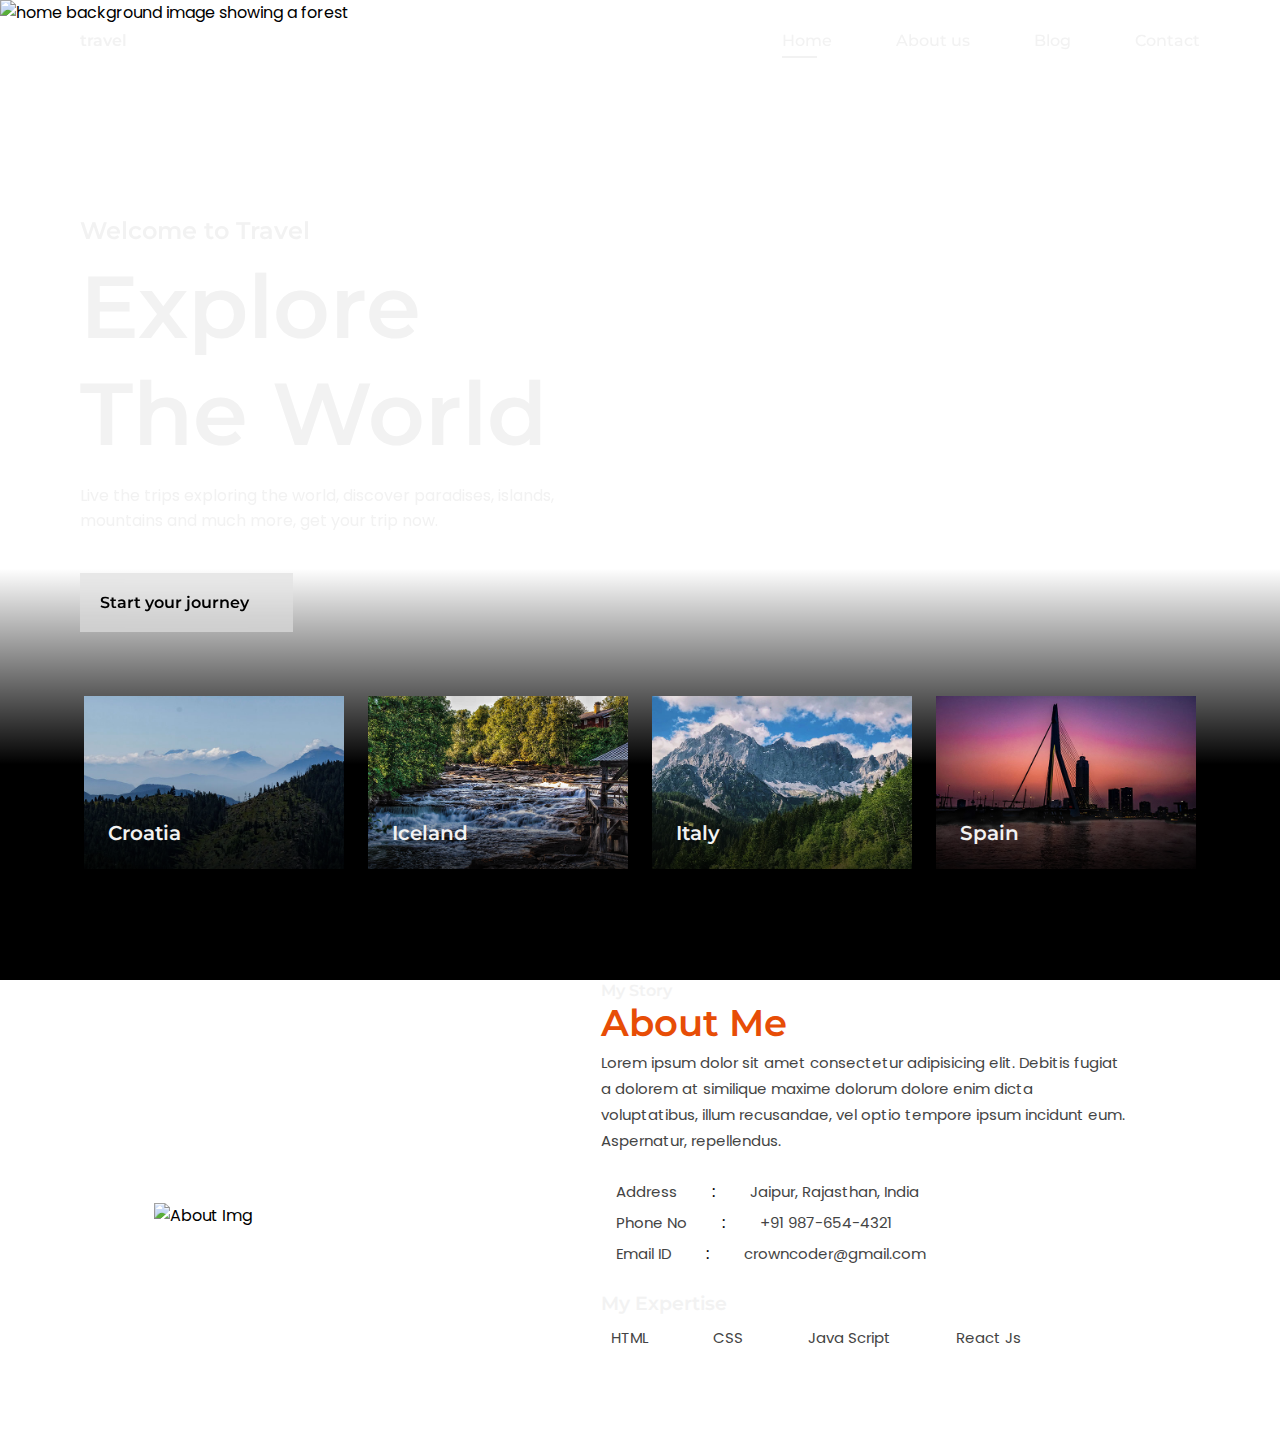
==== about.html @ 2d759344 "added new files" ====
<!DOCTYPE html>
<html lang="en">

<head>
    <meta charset="UTF-8">
    <meta name="viewport" content="width=device-width, initial-scale=1.0">

    <!--=============== FAVICON ===============-->
    <link rel="shortcut icon" href="assets/img/favicon.png" type="image/x-icon">

    <!--=============== REMIXICONS ===============-->
    <link href="https://cdn.jsdelivr.net/npm/remixicon@3.2.0/fonts/remixicon.css" rel="stylesheet">

    <!--=============== CSS ===============-->
    <link rel="stylesheet" href="assets/css/styles.css">

    <title>Blog</title>
</head>

<body>
    <!--==================== HEADER ====================-->
    <header class="header" id="header">
        <nav class="nav container">
            <a href="#" class="nav__logo">
                travel
            </a>
            <article class="nav__menu" id="nav-menu">
                <ul class="nav__list">
                    <li class="nav__item">
                        <a href="#home" class="nav__link active-link">Home</a>
                    </li>
                    <li class="nav__item">
                        <a href="contact.html" class="nav__link">About us</a>
                    </li>
                    <li class="nav__item">
                        <a href="blog.html" class="nav__link">Blog</a>
                    </li>
                    <li class="nav__item">
                        <a href="contact.html" class="nav__link">Contact</a>
                    </li>
                </ul>

                <!--Close Button-->
                <article class="nav__close" id="nav-close">
                    <i class="ri-close-line"></i>
                </article>
            </article>
            <!-- Toggle Button -->
            <article class="nav__toggle" id="nav-toggle">
                <i class="ri-menu-line"></i>
            </article>
        </nav>
    </header>

    <!--==================== MAIN ====================-->
    <main class="main">
        <!--==================== HOME ====================-->
        <section class="home section" id="home">
            <img src="assets/img/home-bg.jpg" alt="home background image showing a forest" class="home__bg">
            <article class="home__shadow"></article>

            <article class="home__container container grid">
                <article class="home__data">
                    <h3 class="home__subtitle">
                        Welcome to Travel
                    </h3>

                    <h1 class="home__title">
                        Explore <br>
                        The World
                    </h1>

                    <p class="home__description">
                        Live the trips exploring the world, discover
                        paradises, islands, mountains and much
                        more, get your trip now.
                    </p>

                    <a href="" class="button">
                        Start your journey
                        <i class="ri-arrow-right-line"></i>
                    </a>
                </article>

                <article class="home__cards grid">
                    <article class="home__card">
                        <img src="assets/img/home-trees.jpg" alt="" class="home__card-img">
                        <h3 class="home__card-title">Croatia</h3>
                        <article class="home__card-shadow"></article>
                    </article>

                    <article class="home__card">
                        <img src="assets/img/home-lake.jpg" alt="" class="home__card-img">
                        <h3 class="home__card-title">Iceland</h3>
                        <article class="home__card-shadow"></article>
                    </article>

                    <article class="home__card">
                        <img src="assets/img/home-mountain.jpg" alt="" class="home__card-img">
                        <h3 class="home__card-title">Italy</h3>
                        <article class="home__card-shadow"></article>
                    </article>

                    <article class="home__card">
                        <img src="assets/img/home-beach.jpg" alt="" class="home__card-img">
                        <h3 class="home__card-title">Spain</h3>
                        <article class="home__card-shadow"></article>
                    </article>
                </article>
            </article>
        </section>

        <section id="about-section">
            <!-- about left  -->
            <div class="about-left">
                <img src="assets/img/about-beach.jpg" alt="About Img" />
            </div>

            <!-- about right  -->
            <div class="about-right">
                <h4>My Story</h4>
                <h1>About Me</h1>
                <p>Lorem ipsum dolor sit amet consectetur adipisicing elit.
                    Debitis fugiat a dolorem at similique maxime dolorum dolore
                    enim dicta voluptatibus, illum recusandae, vel optio tempore
                    ipsum incidunt eum. Aspernatur, repellendus.
                </p>
                <div class="address">
                    <ul>
                        <li>
                            <span class="address-logo">
                                <i class="fas fa-paper-plane"></i>
                            </span>
                            <p>Address</p>
                            <span class="saprater">:</span>
                            <p>Jaipur, Rajasthan, India</p>
                        </li>
                        <li>
                            <span class="address-logo">
                                <i class="fas fa-phone-alt"></i>
                            </span>
                            <p>Phone No</p>
                            <span class="saprater">:</span>
                            <p>+91 987-654-4321</p>
                        </li>
                        <li>
                            <span class="address-logo">
                                <i class="far fa-envelope"></i>
                            </span>
                            <p>Email ID</p>
                            <span class="saprater">:</span>
                            <p>crowncoder@gmail.com</p>
                        </li>
                    </ul>
                </div>
                <div class="expertise">
                    <h3>My Expertise</h3>
                    <ul>
                        <li>
                            <span class="expertise-logo">
                                <i class="fab fa-html5"></i>
                            </span>
                            <p>HTML</p>
                        </li>
                        <li>
                            <span class="expertise-logo">
                                <i class="fab fa-css3-alt"></i>
                            </span>
                            <p>CSS</p>
                        </li>
                        <li>
                            <span class="expertise-logo">
                                <i class="fab fa-node-js"></i>
                            </span>
                            <p>Java Script</p>
                        </li>
                        <li>
                            <span class="expertise-logo">
                                <i class="fab fa-react"></i>
                            </span>
                            <p>React Js</p>
                        </li>
                    </ul>
                </div>
            </div>
        </section>

        <!--========== SCROLL UP ==========-->
        <a href="" class="scrollup" id="scroll-up">
            <i class="ri-arrow-up-line"></i>
        </a>

        <!--=============== SCROLLREVEAL ===============-->
        <script src="assets/js/scrollreveal.min.js"></script>

        <!--=============== MAIN JS ===============-->
        <script src="assets/js/main.js"></script>
</body>

</html>
---- assets/css/styles.css ----
/*=============== GOOGLE FONTS ===============*/
@import url("https://fonts.googleapis.com/css2?family=Montserrat:wght@500;600&family=Poppins:wght@400;500&display=swap");

/*=============== VARIABLES CSS ===============*/
:root {
  --header-height: 3.5rem;
  /*========== Colors ==========*/
  /*Color mode HSL(hue, saturation, lightness)*/
  --title-color: hsl(0, 0%, 95%);
  --text-color: hsl(0, 0%, 70%);
  --text-color-light: hsl(0, 0%, 60%);
  --body-color: hsl(0, 0%, 0%);
  --container-color: hsl(0, 0%, 8%);

  /*========== Font and typography ==========*/
  /*.5rem = 8px | 1rem = 16px ...*/
  --body-font: "Poppins", sans-serif;
  --second-font: "Montserrat", sans-serif;
  --biggest-font-size: 2.75rem;
  --h1-font-size: 1.5rem;
  --h2-font-size: 1.25rem;
  --h3-font-size: 1rem;
  --normal-font-size: .938rem;
  --small-font-size: .813rem;
  --smaller-font-size: .75rem;

  /*========== Font weight ==========*/
  --font-regular: 400;
  --font-medium: 500;
  --font-semi-bold: 600;

  /*========== z index ==========*/
  --z-tooltip: 10;
  --z-fixed: 100;

  /*========== blog ==========*/
  --surface-color: #fff;
  --curve: 40;
}

[data-theme="light"] {
  --color-bg: #ffffff;
  --color-fg: #000000;
  --color-fga: rgb(119, 119, 119);
}

[data-theme="dark"] {
  --color-bg: #000000;
  --color-fg: #ffffff;
}

/*========== Responsive typography ==========*/
@media screen and (min-width: 1152px) {
  :root {
    --biggest-font-size: 5.5rem;
    --h1-font-size: 2.5rem;
    --h2-font-size: 1.5rem;
    --h3-font-size: 1.25rem;
    --normal-font-size: 1rem;
    --small-font-size: .875rem;
    --smaller-font-size: .813rem;
  }
}

/*=============== BASE ===============*/
* {
  box-sizing: border-box;
  padding: 0;
  margin: 0;
}

html {
  scroll-behavior: smooth;
}

body,
button,
input {
  font-family: var(--body-font);
  font-size: var(--normal-font-size);
  color: var(--text-color);
}

body {
  background-color: var(--color-bg);
  color: var(--color-fg);
}

.darklight {
  padding: 0.5rem 1rem;
  transition: all var(--global-transition-time) ease-in-out;
  border-radius: 2rem;
  cursor: pointer;
  color: var(--color-fg);
  background-color: transparent;
  /* background-color: var(--color-bg); */
  border: 0.25rem solid var(--color-fg);
}

button,
input {
  outline: none;
  border: none;
}

h1,
h2,
h3,
h4 {
  color: var(--title-color);
  font-family: var(--second-font);
  font-weight: var(--font-semi-bold);
}

ul {
  list-style: none;
}

a {
  text-decoration: none;
}

img {
  display: block;
  max-width: 100%;
  height: auto;
}

/*=============== REUSABLE CSS CLASSES ===============*/
.container {
  max-width: 1120px;
  margin-inline: 1.5rem;
}

.grid {
  display: grid;
  gap: 1.5rem;
}

.section {
  padding-block: 5rem 1rem;
}

.section__title {
  text-align: center;
  font-size: var(--h1-font-size);
  margin-bottom: 1.5rem;
  color: var(--color-fg);
}

main {
  overflow: hidden;
  /* For animation ScrollReveal */
}

/*=============== HEADER & NAV ===============*/
.header {
  position: fixed;
  width: 100%;
  background-color: transparent;
  top: 0;
  left: 0;
  z-index: var(--z-fixed);
}

.nav {
  height: var(--header-height);
  display: flex;
  justify-content: space-between;
  align-items: center;
}

.nav__logo {
  color: var(--title-color);
  font-family: var(--second-font);
  font-weight: var(--font-semi-bold);
}

.nav__toggle,
.nav__close {
  display: flex;
  font-size: 1.25rem;
  color: var(--title-color);
  cursor: pointer;
}


/* Navigation for mobile devices */
@media screen and (max-width: 1023px) {
  .nav__menu {
    position: fixed;
    top: -100%;
    left: 0;
    background-color: hsla(0, 0%, 0%, .3);
    width: 100%;
    padding-block: 4rem;
    backdrop-filter: blur(24px);
    -webkit-backdrop-filter: blur(24px);
    /*for safari*/
    transition: top .4s;
  }
}

.nav__list {
  text-align: center;
  display: flex;
  flex-direction: column;
  row-gap: 2.5rem;
}

.nav__link {
  position: relative;
  color: var(--title-color);
  font-family: var(--second-font);
  font-weight: var(--font-medium);
}

.nav__link::after {
  content: '';
  width: 0;
  height: 2px;
  background-color: var(--title-color);
  position: absolute;
  left: 0;
  bottom: -.5rem;
  transition: width .3s;
}

.nav__link:hover::after {
  width: 70%;
}

.nav__close {
  position: absolute;
  top: 1rem;
  right: 1.5rem;
}

/* Show menu */
.show-menu {
  top: 0;
}

/* Add blur to header */
.blur-header::after {
  content: '';
  position: absolute;
  width: 1000%;
  height: 100%;
  background-color: hsla(0, 0%, 0%, .3);
  backdrop-filter: blur(24px);
  -webkit-backdrop-filter: blur(24px);
  top: 0;
  left: 0;
  z-index: -1;
}

/* Active link */
.active-link::after {
  width: 70%;
}

/*=============== HOME ===============*/
.home {
  position: relative;
}

.home__bg {
  position: absolute;
  top: 0;
  left: 0;
  width: 100%;
  height: 750px;
  object-fit: cover;
  object-position: center;
}

.home__shadow {
  position: absolute;
  top: 0;
  left: 0;
  width: 100%;
  height: 800px;
  background: linear-gradient(180deg,
      hsla(0, 0%, 0%, 0) 58%,
      hsl(0, 0%, 0%) 78%);
}

.home__container {
  position: relative;
  padding-top: 3rem;
  row-gap: 3rem;
}

.home__data {
  text-align: center;
}

.home__subtitle {
  font-size: var(--h3-font-size);
  margin-bottom: .5rem;
}

.home__title {
  font-size: var(--biggest-font-size);
  margin-bottom: 1rem;
}

.home__description {
  margin-bottom: 2rem;
  color: var(--title-color);
}

.home__cards {
  grid-template-columns: 240px;
  justify-content: center;
}

.home__card {
  position: relative;
  overflow: hidden;
}

.home__card-img {
  transition: transform .4s;
}

.home__card-shadow {
  position: absolute;
  width: 100%;
  height: 100%;
  top: 0;
  left: 0;
  background: linear-gradient(180deg,
      hsla(0, 0%, 0%, 0) 50%,
      hsl(0, 0%, 0%) 125%);
}

.home__card-title {
  position: absolute;
  left: 1rem;
  bottom: 1rem;
  font-size: var(--h3-font-size);
  z-index: 1;
}

.home__card:hover .home__card-img {
  transform: scale(1.2);
}

/*=============== BUTTON ===============*/
.button {
  background-color: hsla(0, 0%, 100%, .2);
  padding: 1.25rem;
  color: var(--title-color);
  display: inline-flex;
  align-items: center;
  column-gap: .5rem;
  font-family: var(--second-font);
  font-weight: var(--font-semi-bold);
  backdrop-filter: blur(24px);
  -webkit-backdrop-filter: blur(24px);
}

.button i {
  font-size: 1.25rem;
  transition: transform .4s;
  font-weight: initial;
}

.button:hover i {
  transform: translateX(.25rem);
}

/*=============== ABOUT ===============*/
.about__container {
  row-gap: 3rem;
}

.about__data {
  text-align: center;
}

.about__description {
  margin-bottom: 2rem;
}

.about__image {
  position: relative;
  justify-self: center;
  overflow: hidden;
}

.about__img {
  width: 300px;
  transition: transform .4s;
}

.about__shadow {
  position: absolute;
  top: 0;
  left: 0;
  width: 100%;
  height: 100%;
  background: linear-gradient(180deg,
      hsla(0, 0%, 0%, 0) 50%,
      hsl(0, 0%, 0%) 125%);
}

.about__image:hover .about__img {
  transform: scale(1.2);
}

/*=============== POPULAR ===============*/
.popular__container {
  padding-top: 1.5rem;
  grid-template-columns: 240px;
  justify-content: center;
  row-gap: 2.5rem;
}

.popular__image {
  position: relative;
  overflow: hidden;
  margin-bottom: 1rem;
}

.popular__img {
  transition: transform .4s;
}

.popular__shadow {
  position: absolute;
  top: 0;
  left: 0;
  width: 100%;
  height: 100%;
  background: linear-gradient(180deg,
      hsla(0, 0%, 0%, 0) 50%,
      hsl(0, 0%, 0%) 125%);
}

.popular__title {
  font-size: var(--small-font-size);
  margin-bottom: .5rem;
  color: var(--color-fg);
}

.popular__location {
  display: inline-flex;
  align-items: center;
  column-gap: .25rem;
  font-size: var(--small-font-size);
  font-family: var(--second-font);
  font-weight: 500;
}

.popular__location i {
  font-size: 1rem;
}

.popular__image:hover .popular__img {
  transform: scale(1.2);
}

/*=============== EXPLORE ===============*/
.explore {
  position: relative;
}

.explore__image {
  position: absolute;
  overflow: hidden;
}

.explore__img {
  width: 100%;
  height: 333px;
  object-fit: cover;
  object-position: center;
}
.explore__data h2{
  color: var(--title-color);
}
.explore__shadow {
  position: absolute;
  top: 0;
  left: 0;
  width: 100%;
  height: 100%;
  background: linear-gradient(180deg,
      hsl(0, 0%, 0%) 5%,
      hsla(0, 0%, 0%, 0) 40%,
      hsla(0, 0%, 0%, 0) 60%,
      hsl(0, 0%, 0%) 92%);
}

.explore__content {
  position: relative;
  padding-top: 16rem;
  text-align: center;
  row-gap: 2.5rem;
}

.explore__user {
  display: inline-flex;
  align-items: center;
  justify-content: center;
  column-gap: .5rem;
}

.explore__perfil {
  width: 30px;
  border-radius: 50%;
}

.explore__name {
  font-size: var(--small-font-size);
  color: var(--color-fg);
}

.explore__description {
  color: var(--color-fga);
}

/*=============== JOIN ===============*/
.join__container {
  row-gap: 3rem;
  padding-bottom: 2.5rem;
}

.join__data {
  text-align: center;
}

.join__description {
  margin-bottom: 2rem;
}

.join__form {
  display: grid;
  row-gap: 1rem;
}

.join__input {
  padding: 1.25rem 1rem;
  background-color: var(--container-color);
}

.join__button {
  cursor: pointer;
  color: var(--color-fg)
}

.join__image {
  position: relative;
  justify-self: center;
  overflow: hidden;
}

.join__img {
  width: 300px;
  transition: transform .4s;
}

.join__shadow {
  position: absolute;
  top: 0;
  left: 0;
  width: 100%;
  height: 100%;
  background: linear-gradient(180deg,
      hsla(0, 0%, 0%, 0) 50%,
      hsl(0, 0%, 0%) 125%);
}

.join__image:hover .join__img {
  transform: scale(1.2);
}

/*=============== FOOTER ===============*/
.footer {
  padding-block: 2.5rem;
  background-color: var(--container-color);
}

.footer__content {
  row-gap: 3.5rem;
}

.footer__logo {
  display: inline-block;
  color: var(--title-color);
  font-size: var(--h2-font-size);
  font-family: var(--second-font);
  font-weight: var(--font-semi-bold);
  margin-bottom: 1rem;
}

.footer__data {
  grid-template-columns: repeat(2, max-content);
  gap: 2.5rem 3.5rem;
}

.footer__title {
  font-size: var(--h3-font-size);
  margin-bottom: 1rem;
}

.footer__links {
  display: grid;
  row-gap: .75rem;
}

.footer__link {
  color: var(--text-color);
  transition: color .4s;
}

.footer__link:hover {
  color: var(--title-color);
}

.footer__group,
.footer__social {
  display: flex;
}

.footer__group {
  margin-top: 5rem;
  flex-direction: column;
  align-items: center;
  row-gap: 2rem;
}

.footer__social {
  column-gap: 1.5rem;
}

.footer__social-links {
  color: var(--text-color);
  font-size: 1.25rem;
  transition: color .4s, transform .4s;
}

.footer__social-links:hover {
  color: var(--title-color);
  transform: translateY(-.25rem);
}

.footer__copy {
  font-size: var(--smaller-font-size);
  color: var(--text-color-light);
  text-align: center;
}

.footer__description{
  color: var(--title-color);
}

/*=============== SCROLL BAR ===============*/
::-webkit-scrollbar {
  width: .6rem;
  border-radius: .5rem;
  background-color: hsl(0, 0%, 10%);
}

::-webkit-scrollbar-thumb {
  border-radius: .5rem;
  background-color: hsl(0, 0%, 20%);
}

::-webkit-scrollbar-thumb:hover {
  background-color: hsl(0, 0%, 30%);
}

/*=============== SCROLL UP ===============*/
.scrollup {
  position: fixed;
  right: 1rem;
  bottom: -50%;
  background-color: hsla(0, 0%, 100%, .1);
  padding: 6px;
  display: inline-flex;
  color: var(--title-color);
  font-size: 1.25rem;
  backdrop-filter: blur(24px);
  -webkit-backdrop-filter: blur(24px);
  z-index: var(--z-tooltip);
  transition: bottom .4s, transform .4s;
}

.scrollup:hover {
  transform: translateY(-.25rem);
}

/* Show scroll up*/
.show-scroll {
  bottom: 3rem;
}

/*=============== BREAKPOINTS ===============*/
/* For small devices */
@media screen and (max-width: 340px) {
  .container {
    margin-inline: 1rem;
  }

  .footer__data {
    grid-template-columns: max-content;
  }
}

/* For medium devices */
@media screen and (min-width: 576px) {
  .home__container,
  .about__container,
  .explore__content,
  .join__container {
    grid-template-columns: 380px;
    justify-content: center;
  }

  .footer__data {
    grid-template-columns: repeat(3, max-content);
  }
}

@media screen and (min-width: 768px) {
  .home__cards {
    grid-template-columns: repeat(2, 240px);
  }

  .about__container,
  .join__container {
    grid-template-columns: repeat(2, 350px);
    align-items: center;
  }

  .about__data,
  .about__data .section__title,
  .join__data,
  .join__data .section__title {
    text-align: initial;
  }

  .popular__container {
    grid-template-columns: repeat(2, 240px);
  }

  .explore__img {
    width: 100vw;
  }

  .join__image {
    order: -1;
  }

  .footer__content {
    grid-template-columns: repeat(2, max-content);
    justify-content: space-between;
  }

  .footer__group {
    flex-direction: row;
    justify-content: space-between;
  }

  .footer__copy {
    order: -1;
  }
}

/* For large devices */
@media screen and (min-width: 1023px) {
  .nav__close,
  .nav__toggle {
    display: none;
  }

  .nav__list {
    flex-direction: row;
    column-gap: 4rem;
  }

  .popular__container {
    grid-template-columns: repeat(3, 240px);
  }

  .footer__data {
    grid-template-columns: repeat(4, max-content);
    column-gap: 4.5rem;
  }
}

@media screen and (min-width: 1152px) {
  .container {
    margin-inline: auto;
  }

  .section {
    padding-block: 7rem 2rem;
  }

  .nav {
    height: calc(var(--header-height) + 1.5rem);
  }

  .blur-header::after {
    backdrop-filter: blur(25px);
    -webkit-backdrop-filter: blur(25px);
  }

  .home__container {
    grid-template-columns: initial;
    justify-content: initial;
    row-gap: 4rem;
    padding-top: 6.5rem;
  }

  .home__shadow {
    height: 980px;
  }

  .home__data {
    text-align: initial;
    width: 480px;
  }

  .home__subtitle {
    font-size: var(--h2-font-size);
  }

  .home__description {
    margin-bottom: 2.5rem;
  }

  .home__cards {
    grid-template-columns: repeat(4, 260px);
  }

  .home__card-title {
    left: 1.5rem;
    bottom: 1.5rem;
  }

  .button {
    column-gap: 1.5rem;
    color: var(--color-fg);
  }

  .about__container {
    grid-template-columns: 400px 460px;
    column-gap: 8.5rem;
    padding-block: 1rem;
  }

  .about__description {
    margin-bottom: 3rem;
  }

  .about__img {
    width: 460px;
  }

  .popular__container {
    grid-template-columns: repeat(3, 300px);
    column-gap: 3rem;
    padding-top: 4rem;
  }

  .popular__title {
    font-size: var(--h2-font-size);
  }

  .popular__location {
    font-size: var(--normal-font-size);
  }

  .explore__img {
    height: 600px;
  }

  .explore__content {
    padding-top: 28rem;
    grid-template-columns: 670px 1fr;
  }

  .explore__data,
  .explore__data .section__title {
    text-align: initial;
  }

  .explore__user {
    justify-content: flex-end;
    align-self: flex-end;
    margin-bottom: 1.25rem;
  }

  .join__container {
    grid-template-columns: 460px 340px;
    column-gap: 8.5rem;
    padding-block: 1rem 5rem;
  }

  .join__img {
    width: 460px;
  }

  .join__description {
    margin-bottom: 3rem;
  }

  .footer {
    padding-block: 5rem 3rem;
  }

  .footer__title {
    margin-bottom: 1.5rem;
  }

  .footer__group {
    margin-top: 7rem;
  }

  .footer__social {
    column-gap: 2rem;
  }

  .footer__social-links {
    font-size: 1.5rem;
  }

  .scrollup {
    right: 3rem;
  }
}

/* BLOG */
.cards {
  display: grid;
  grid-template-columns: repeat(auto-fit, minmax(300px, 1fr));
  gap: 2rem;
  margin: 4rem 5vw;
  padding: 0;
  list-style-type: none;
  margin-top: 100px;
}

.card {
  position: relative;
  display: block;
  height: 100%;
  border-radius: calc(var(--curve) * 1px);
  overflow: hidden;
  text-decoration: none;
}

.card__image {
  width: 100%;
  height: auto;
}

.card__overlay {
  position: absolute;
  bottom: 0;
  left: 0;
  right: 0;
  z-index: 1;
  border-radius: calc(var(--curve) * 1px);
  background-color: var(--surface-color);
  transform: translateY(100%);
  transition: .2s ease-in-out;
}

.card:hover .card__overlay {
  transform: translateY(0);
}

.card__header {
  position: relative;
  display: flex;
  align-items: center;
  gap: 2em;
  padding: 1em;
  border-radius: calc(var(--curve) * 1px) 0 0 0;
  background-color: var(--surface-color);
  transform: translateY(-100%);
  transition: .2s ease-in-out;
}

.card__arc {
  width: 80px;
  height: 80px;
  position: absolute;
  bottom: 100%;
  right: 0;
  z-index: 1;
}

.card__arc path {
  fill: var(--surface-color);
}

.card:hover .card__header {
  transform: translateY(0);
}

.card__thumb {
  flex-shrink: 0;
  width: 50px;
  height: 50px;
  border-radius: 50%;
}

.card__title {
  font-size: 1em;
  margin: 0 0 .3em;
  color: #6A515E;
}

.card__tagline {
  display: block;
  margin: 1em 0;
  font-size: .8em;
  color: #D7BDCA;
}

.card__status {
  font-size: .8em;
  color: #6488ea;
}

.card__description {
  padding: 0 2em 2em;
  margin: 0;
  color: #3a3739;
  display: -webkit-box;
  -webkit-box-orient: vertical;
  overflow: hidden;
}

/* CONTACT */
#contact-form {
  text-align: center;
  max-width: 90%;
  margin: 0 auto;
  margin-top: 100px;
}

label {
  font-weight: 400;
  cursor: pointer;
}

.textarea,
.input {
  border: none;
  outline: none;
  border-radius: 0;
  text-align: center;
  background: none;
  max-width: 90%;
  padding: 1rem;
  border: 2px dashed rgba(255, 255, 255, 0);
  box-sizing: border-box;
  cursor: text;
}

.textarea {
  text-align: left;
  resize: none;
  width: 90%;
  border-color: rgba(255, 255, 255, 0)
}

.textarea:focus {
  background-color: rgba(255, 255, 255, 0.04);
  border: 2px dashed rgb(255, 255, 255);
}

.textarea:focus:required:valid {
  border: 2px solid rgba(171, 171, 171, 0);
  border-bottom: 2px solid rgba(255, 255, 255, 0.2);
}

.textarea:required:valid {
  border-bottom: 2px solid rgba(255, 255, 255, 0.2);
}

.input {
  border-bottom: 2px dashed rgba(255, 255, 255, 0.5);
}

.input:required,
.textarea:required {
  border-bottom: 2px dashed rgba(255, 255, 255, 0.5);
}

.input:focus {
  border-bottom: 2px dashed rgb(255, 255, 255);
  background-color: rgba(255, 255, 255, 0.04);
}

.input:required:valid {
  border-bottom: 2px solid rgba(255, 255, 255, 0.2);
}

.input:required:invalid {
  color: rgba(255, 255, 255, 0.5);
}

::-webkit-input-placeholder {
  text-align: center;
  color: rgba(255, 255, 255, 0.4);
  font-style: italic;
  font-weight: 400;
}

:-moz-placeholder {
  text-align: center;
  color: rgba(255, 255, 255, 0.4);
  font-style: italic;
  font-weight: 400;
}

::-moz-placeholder {
  text-align: center;
  color: rgba(255, 255, 255, 0.4);
  font-style: italic;
  font-weight: 400;
}

:-ms-input-placeholder {
  text-align: center;
  color: rgba(255, 255, 255, 0.4);
  font-style: italic;
  font-weight: 400;
}

.expanding {
  vertical-align: top;
}

.send-icn {
  fill: rgb(255, 255, 255)
}

.send-icn:hover {
  fill: rgb(100, 136, 234);
  cursor: pointer;
}

.buttoon {
  background: none;
  border: none;
  outline: none;
  margin: 2vmax;
}

.buttoon:hover small {
  opacity: 1;
}

small {
  display: block;
  opacity: 0;
}

/* Styling about pagina */

#about-section {
  width: 100%;
  height: auto;
  display: flex;
  justify-content: space-between;
  align-items: center;
  padding: 80px 12%;
}

.about-left img {
  width: 420px;
  height: auto;
  transform: translateY(50px);
}

.about-right {
  width: 54%;
}

.about-right ul li {
  display: flex;
  align-items: center;
}

.about-right h1 {
  color: #e74d06;
  font-size: 37px;
  margin-bottom: 5px;
}

.about-right p {
  color: #444;
  line-height: 26px;
  font-size: 15px;
}

.about-right .address {
  margin: 25px 0;
}

.about-right .address ul li {
  margin-bottom: 5px;
}

.address .address-logo {
  margin-right: 15px;
  color: #e74d06;
}

.address .saprater {
  margin: 0 35px;
}

.about-right .expertise ul {
  width: 80%;
  display: flex;
  align-items: center;
  justify-content: space-between;
}

.expertise h3 {
  margin-bottom: 10px;
}

.expertise .expertise-logo {
  font-size: 19px;
  margin-right: 10px;
  color: #e74d06;
}

/* Style skip link */
.skip {
  position: absolute;
  left: -10000px;
  top: auto;
  width: 1px;
  height: 1px;
  overflow: hidden;
  color: #fff;
}

.skip:focus {
  position: static;
  width: auto;
  height: auto;
}

/* Applies styles when Reduced Motion is enabled */
@media screen and (prefers-reduced-motion: reduce) {}

@media screen and (prefers-reduced-motion) {}
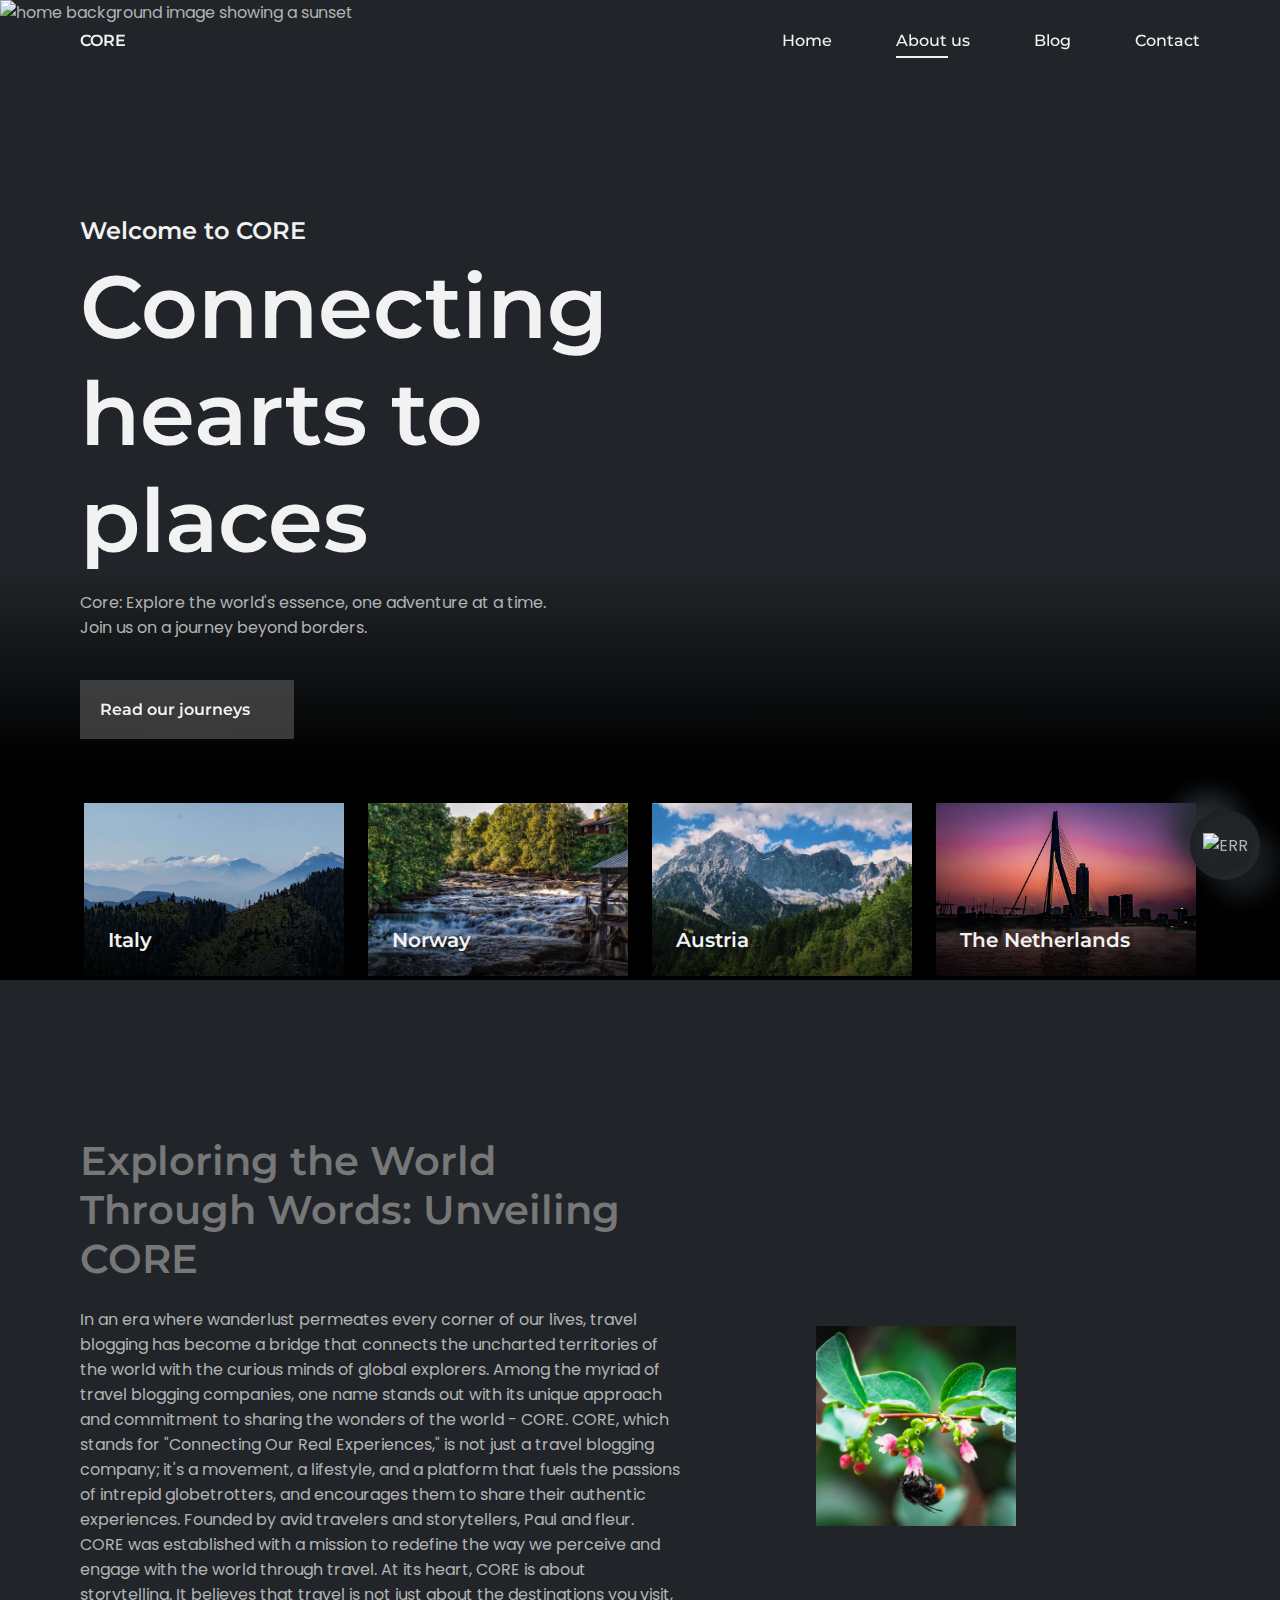
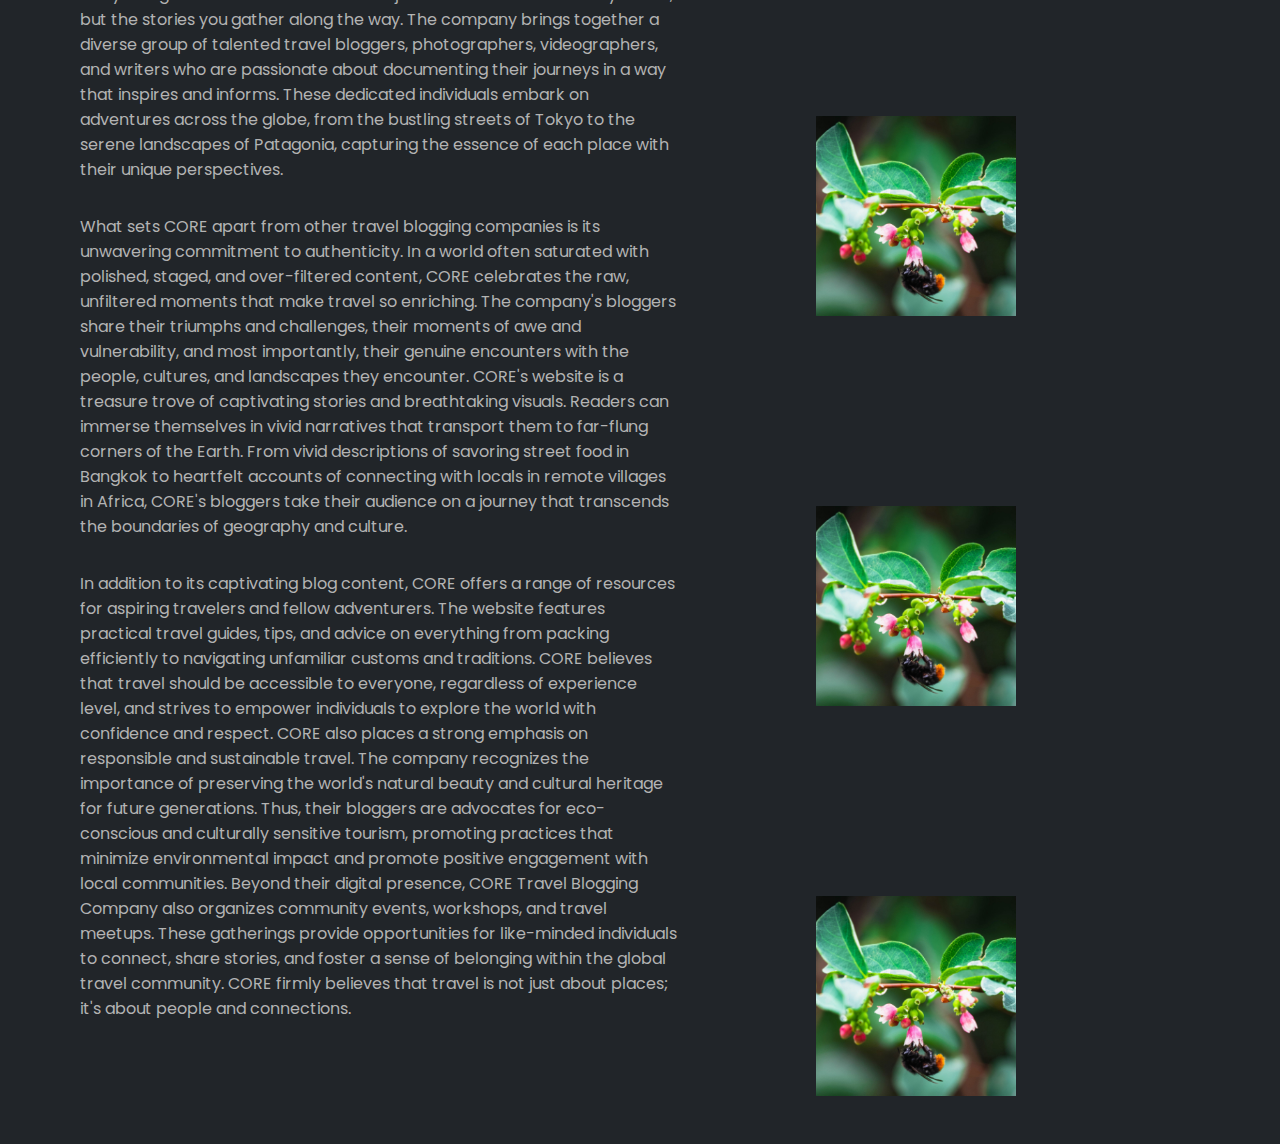
==== commit 640fcc43: "added new files" ====
--- a/about.html
+++ b/about.html
@@ -4,33 +4,31 @@
 <head>
     <meta charset="UTF-8">
     <meta name="viewport" content="width=device-width, initial-scale=1.0">
-
     <!--=============== FAVICON ===============-->
     <link rel="shortcut icon" href="assets/img/favicon.png" type="image/x-icon">
-
-    <!--=============== REMIXICONS ===============-->
-    <link href="https://cdn.jsdelivr.net/npm/remixicon@3.2.0/fonts/remixicon.css" rel="stylesheet">
-
     <!--=============== CSS ===============-->
     <link rel="stylesheet" href="assets/css/styles.css">
-
     <title>Blog</title>
 </head>
 
 <body>
-    <!--==================== HEADER ====================-->
+    <div class="theme-container shadow-dark">
+        <img id="theme-icon" src="https://www.uplooder.net/img/image/2/addf703a24a12d030968858e0879b11e/moon.svg"
+            alt="ERR">
+    </div>
     <header class="header" id="header">
+        <a href="#main" class="skip">Skip to main content</a>
         <nav class="nav container">
             <a href="#" class="nav__logo">
-                travel
+                CORE
             </a>
-            <article class="nav__menu" id="nav-menu">
+            <section class="nav__menu" id="nav-menu">
                 <ul class="nav__list">
                     <li class="nav__item">
-                        <a href="#home" class="nav__link active-link">Home</a>
+                        <a href="index.html" class="nav__link">Home</a>
                     </li>
                     <li class="nav__item">
-                        <a href="contact.html" class="nav__link">About us</a>
+                        <a href="about.html" class="nav__link  active-link">About us</a>
                     </li>
                     <li class="nav__item">
                         <a href="blog.html" class="nav__link">Blog</a>
@@ -39,162 +37,148 @@
                         <a href="contact.html" class="nav__link">Contact</a>
                     </li>
                 </ul>
-
                 <!--Close Button-->
-                <article class="nav__close" id="nav-close">
+                <section class="nav__close" id="nav-close">
                     <i class="ri-close-line"></i>
-                </article>
-            </article>
+                </section>
+            </section>
             <!-- Toggle Button -->
-            <article class="nav__toggle" id="nav-toggle">
+            <section class="nav__toggle" id="nav-toggle">
                 <i class="ri-menu-line"></i>
-            </article>
+            </section>
         </nav>
     </header>
+    <section class="home section" id="home">
+        <img src="assets/img/sunset1.jpg" alt="home background image showing a sunset" class="home__bg">
+        <section class="home__shadow"></section>
 
-    <!--==================== MAIN ====================-->
-    <main class="main">
-        <!--==================== HOME ====================-->
-        <section class="home section" id="home">
-            <img src="assets/img/home-bg.jpg" alt="home background image showing a forest" class="home__bg">
-            <article class="home__shadow"></article>
+        <section class="home__container container grid">
+            <section class="home__data">
+                <h3 class="home__subtitle">
+                    Welcome to CORE
+                </h3>
 
-            <article class="home__container container grid">
-                <article class="home__data">
-                    <h3 class="home__subtitle">
-                        Welcome to Travel
-                    </h3>
+                <h1 class="home__title">
+                    Connecting hearts to places
+                </h1>
 
-                    <h1 class="home__title">
-                        Explore <br>
-                        The World
-                    </h1>
+                <p class="home__description">
+                    Core: Explore the world's essence, one adventure at a time. Join us on a journey beyond borders.
+                </p>
 
-                    <p class="home__description">
-                        Live the trips exploring the world, discover
-                        paradises, islands, mountains and much
-                        more, get your trip now.
-                    </p>
+                <a href="blog.html" class="button">
+                    Read our journeys <i class="ri-arrow-right-line"></i>
+                </a>
 
-                    <a href="" class="button">
-                        Start your journey
-                        <i class="ri-arrow-right-line"></i>
-                    </a>
-                </article>
+            </section>
 
-                <article class="home__cards grid">
-                    <article class="home__card">
-                        <img src="assets/img/home-trees.jpg" alt="" class="home__card-img">
-                        <h3 class="home__card-title">Croatia</h3>
-                        <article class="home__card-shadow"></article>
-                    </article>
+            <section class="home__cards grid">
+                <section class="home__card">
+                    <img src="assets/img/home-trees.jpg" alt="image showing a mountain with fog and trees"
+                        class="home__card-img">
+                    <h3 class="home__card-title">Italy</h3>
+                    <span class="home__card-shadow"></span>
+                </section>
 
-                    <article class="home__card">
-                        <img src="assets/img/home-lake.jpg" alt="" class="home__card-img">
-                        <h3 class="home__card-title">Iceland</h3>
-                        <article class="home__card-shadow"></article>
-                    </article>
+                <section class="home__card">
+                    <img src="assets/img/home-lake.jpg" alt="image showing a waterfall" class="home__card-img">
+                    <h3 class="home__card-title">Norway</h3>
+                    <span class="home__card-shadow"></span>
+                </section>
 
-                    <article class="home__card">
-                        <img src="assets/img/home-mountain.jpg" alt="" class="home__card-img">
-                        <h3 class="home__card-title">Italy</h3>
-                        <article class="home__card-shadow"></article>
-                    </article>
+                <section class="home__card">
+                    <img src="assets/img/home-mountain.jpg" alt="image showing a mountain" class="home__card-img">
+                    <h3 class="home__card-title">Austria</h3>
+                    <span class="home__card-shadow"></span>
+                </section>
 
-                    <article class="home__card">
-                        <img src="assets/img/home-beach.jpg" alt="" class="home__card-img">
-                        <h3 class="home__card-title">Spain</h3>
-                        <article class="home__card-shadow"></article>
-                    </article>
-                </article>
+                <section class="home__card">
+                    <img src="assets/img/home-beach.jpg" alt="image showing the erasmusbrug during sunset"
+                        class="home__card-img">
+                    <h3 class="home__card-title">The Netherlands</h3>
+                    <span class="home__card-shadow"></span>
+                </section>
+            </section>
+        </section>
+    </section>
+    <section class="about section" id="about">
+        <article class="aboutp__container container grid">
+            <article class="about__data">
+                <h2 class="aboutsection__title">
+                    Exploring the World Through Words: Unveiling CORE
+                </h2>
+
+                <p class="aboutp__description">
+
+                    In an era where wanderlust permeates every corner of our lives, travel blogging has become a bridge
+                    that connects the uncharted territories of the world with the curious minds of global explorers.
+                    Among the myriad of travel blogging companies, one name stands out with its unique approach and
+                    commitment to sharing the wonders of the world - CORE.
+
+                    CORE, which stands for "Connecting Our Real Experiences," is not just a travel blogging company;
+                    it's a movement, a lifestyle, and a platform that fuels the passions of intrepid globetrotters, and
+                    encourages them to share their authentic experiences. Founded by avid travelers and storytellers,
+                    Paul and fleur. CORE was established with a mission to redefine the way we perceive and engage with
+                    the world through travel.
+
+                    At its heart, CORE is about storytelling. It believes that travel is not just about the destinations
+                    you visit, but the stories you gather along the way. The company brings together a diverse group of
+                    talented travel bloggers, photographers, videographers, and writers who are passionate about
+                    documenting their journeys in a way that inspires and informs. These dedicated individuals embark on
+                    adventures across the globe, from the bustling streets of Tokyo to the serene landscapes of
+                    Patagonia, capturing the essence of each place with their unique perspectives.
+                </p>
+
+
+                <p class="aboutp__description">
+                    What sets CORE apart from other travel blogging companies is its unwavering commitment to
+                    authenticity. In a world often saturated with polished, staged, and over-filtered content, CORE
+                    celebrates the raw, unfiltered moments that make travel so enriching. The company's bloggers share
+                    their triumphs and challenges, their moments of awe and vulnerability, and most importantly, their
+                    genuine encounters with the people, cultures, and landscapes they encounter.
+
+                    CORE's website is a treasure trove of captivating stories and breathtaking visuals. Readers can
+                    immerse themselves in vivid narratives that transport them to far-flung corners of the Earth. From
+                    vivid descriptions of savoring street food in Bangkok to heartfelt accounts of connecting with
+                    locals in remote villages in Africa, CORE's bloggers take their audience on a journey that
+                    transcends the boundaries of geography and culture.
+                </p>
+
+
+                <p class="aboutp__description">
+                    In addition to its captivating blog content, CORE offers a range of resources for aspiring travelers
+                    and fellow adventurers. The website features practical travel guides, tips, and advice on everything
+                    from packing efficiently to navigating unfamiliar customs and traditions. CORE believes that travel
+                    should be accessible to everyone, regardless of experience level, and strives to empower individuals
+                    to explore the world with confidence and respect.
+
+                    CORE also places a strong emphasis on responsible and sustainable travel. The company recognizes the
+                    importance of preserving the world's natural beauty and cultural heritage for future generations.
+                    Thus, their bloggers are advocates for eco-conscious and culturally sensitive tourism, promoting
+                    practices that minimize environmental impact and promote positive engagement with local communities.
+
+                    Beyond their digital presence, CORE Travel Blogging Company also organizes community events,
+                    workshops, and travel meetups. These gatherings provide opportunities for like-minded individuals to
+                    connect, share stories, and foster a sense of belonging within the global travel community. CORE
+                    firmly believes that travel is not just about places; it's about people and connections.
+                </p>
             </article>
-        </section>
 
-        <section id="about-section">
-            <!-- about left  -->
-            <div class="about-left">
-                <img src="assets/img/about-beach.jpg" alt="About Img" />
-            </div>
+            <article class="aboutp__image">
+                <img src="assets/img/about-bumblebee.jpg" alt="image showing a bumblebee in a flower"
+                    class="about__img">
+                <img src="assets/img/about-bumblebee.jpg" alt="image showing a bumblebee in a flower"
+                    class="about__img">
+                <img src="assets/img/about-bumblebee.jpg" alt="image showing a bumblebee in a flower"
+                    class="about__img">
+                <img src="assets/img/about-bumblebee.jpg" alt="image showing a bumblebee in a flower"
+                    class="about__img">
+            </article>
 
-            <!-- about right  -->
-            <div class="about-right">
-                <h4>My Story</h4>
-                <h1>About Me</h1>
-                <p>Lorem ipsum dolor sit amet consectetur adipisicing elit.
-                    Debitis fugiat a dolorem at similique maxime dolorum dolore
-                    enim dicta voluptatibus, illum recusandae, vel optio tempore
-                    ipsum incidunt eum. Aspernatur, repellendus.
-                </p>
-                <div class="address">
-                    <ul>
-                        <li>
-                            <span class="address-logo">
-                                <i class="fas fa-paper-plane"></i>
-                            </span>
-                            <p>Address</p>
-                            <span class="saprater">:</span>
-                            <p>Jaipur, Rajasthan, India</p>
-                        </li>
-                        <li>
-                            <span class="address-logo">
-                                <i class="fas fa-phone-alt"></i>
-                            </span>
-                            <p>Phone No</p>
-                            <span class="saprater">:</span>
-                            <p>+91 987-654-4321</p>
-                        </li>
-                        <li>
-                            <span class="address-logo">
-                                <i class="far fa-envelope"></i>
-                            </span>
-                            <p>Email ID</p>
-                            <span class="saprater">:</span>
-                            <p>crowncoder@gmail.com</p>
-                        </li>
-                    </ul>
-                </div>
-                <div class="expertise">
-                    <h3>My Expertise</h3>
-                    <ul>
-                        <li>
-                            <span class="expertise-logo">
-                                <i class="fab fa-html5"></i>
-                            </span>
-                            <p>HTML</p>
-                        </li>
-                        <li>
-                            <span class="expertise-logo">
-                                <i class="fab fa-css3-alt"></i>
-                            </span>
-                            <p>CSS</p>
-                        </li>
-                        <li>
-                            <span class="expertise-logo">
-                                <i class="fab fa-node-js"></i>
-                            </span>
-                            <p>Java Script</p>
-                        </li>
-                        <li>
-                            <span class="expertise-logo">
-                                <i class="fab fa-react"></i>
-                            </span>
-                            <p>React Js</p>
-                        </li>
-                    </ul>
-                </div>
-            </div>
-        </section>
+        </article>
 
-        <!--========== SCROLL UP ==========-->
-        <a href="" class="scrollup" id="scroll-up">
-            <i class="ri-arrow-up-line"></i>
-        </a>
-
-        <!--=============== SCROLLREVEAL ===============-->
-        <script src="assets/js/scrollreveal.min.js"></script>
-
-        <!--=============== MAIN JS ===============-->
-        <script src="assets/js/main.js"></script>
+    </section>
+    <script src="assets/js/test.js"></script>
 </body>
 
 </html>--- a/assets/css/styles.css
+++ b/assets/css/styles.css
@@ -38,17 +38,6 @@
   --curve: 40;
 }
 
-[data-theme="light"] {
-  --color-bg: #ffffff;
-  --color-fg: #000000;
-  --color-fga: rgb(119, 119, 119);
-}
-
-[data-theme="dark"] {
-  --color-bg: #000000;
-  --color-fg: #ffffff;
-}
-
 /*========== Responsive typography ==========*/
 @media screen and (min-width: 1152px) {
   :root {
@@ -73,29 +62,17 @@
   scroll-behavior: smooth;
 }
 
+body {
+  background-color: #000;
+}
+
 body,
 button,
 input {
   font-family: var(--body-font);
-  font-size: var(--normal-font-size);
   color: var(--text-color);
 }
 
-body {
-  background-color: var(--color-bg);
-  color: var(--color-fg);
-}
-
-.darklight {
-  padding: 0.5rem 1rem;
-  transition: all var(--global-transition-time) ease-in-out;
-  border-radius: 2rem;
-  cursor: pointer;
-  color: var(--color-fg);
-  background-color: transparent;
-  /* background-color: var(--color-bg); */
-  border: 0.25rem solid var(--color-fg);
-}
 
 button,
 input {
@@ -145,7 +122,6 @@
   text-align: center;
   font-size: var(--h1-font-size);
   margin-bottom: 1.5rem;
-  color: var(--color-fg);
 }
 
 main {
@@ -308,7 +284,6 @@
 
 .home__description {
   margin-bottom: 2rem;
-  color: var(--title-color);
 }
 
 .home__cards {
@@ -443,7 +418,6 @@
 .popular__title {
   font-size: var(--small-font-size);
   margin-bottom: .5rem;
-  color: var(--color-fg);
 }
 
 .popular__location {
@@ -479,9 +453,11 @@
   object-fit: cover;
   object-position: center;
 }
-.explore__data h2{
+
+.explore__data h2 {
   color: var(--title-color);
 }
+
 .explore__shadow {
   position: absolute;
   top: 0;
@@ -516,11 +492,6 @@
 
 .explore__name {
   font-size: var(--small-font-size);
-  color: var(--color-fg);
-}
-
-.explore__description {
-  color: var(--color-fga);
 }
 
 /*=============== JOIN ===============*/
@@ -549,7 +520,6 @@
 
 .join__button {
   cursor: pointer;
-  color: var(--color-fg)
 }
 
 .join__image {
@@ -654,8 +624,11 @@
   text-align: center;
 }
 
-.footer__description{
-  color: var(--title-color);
+.footer__link a{
+  font-size: var(--smaller-font-size);
+  color: var(--text-color-light);
+  text-align: center;
+  text-decoration: none;
 }
 
 /*=============== SCROLL BAR ===============*/
@@ -713,6 +686,7 @@
 
 /* For medium devices */
 @media screen and (min-width: 576px) {
+
   .home__container,
   .about__container,
   .explore__content,
@@ -773,6 +747,7 @@
 
 /* For large devices */
 @media screen and (min-width: 1023px) {
+
   .nav__close,
   .nav__toggle {
     display: none;
@@ -846,7 +821,6 @@
 
   .button {
     column-gap: 1.5rem;
-    color: var(--color-fg);
   }
 
   .about__container {
@@ -1046,6 +1020,7 @@
   max-width: 90%;
   margin: 0 auto;
   margin-top: 100px;
+  color: #fff;
 }
 
 label {
@@ -1071,7 +1046,11 @@
   text-align: left;
   resize: none;
   width: 90%;
-  border-color: rgba(255, 255, 255, 0)
+  border-color: rgba(255, 255, 255, 0);
+  font-family: var(--body-font);
+  text-align: center;
+  color: rgba(139, 139, 139, 0.5);
+  font-style: italic
 }
 
 .textarea:focus {
@@ -1112,7 +1091,7 @@
 
 ::-webkit-input-placeholder {
   text-align: center;
-  color: rgba(255, 255, 255, 0.4);
+  color: rgba(163, 163, 163, 0.4);
   font-style: italic;
   font-weight: 400;
 }
@@ -1168,76 +1147,93 @@
 }
 
 /* Styling about pagina */
-
-#about-section {
-  width: 100%;
-  height: auto;
+:root {
+  --bs-dark: #212529;
+}
+
+.theme-container {
+  width: 70px;
+  height: 70px;
+  border-radius: 50%;
+  position: fixed;
+  bottom: 20px;
+  right: 20px;
   display: flex;
-  justify-content: space-between;
+  justify-content: center;
   align-items: center;
-  padding: 80px 12%;
-}
-
-.about-left img {
-  width: 420px;
-  height: auto;
-  transform: translateY(50px);
-}
-
-.about-right {
-  width: 54%;
-}
-
-.about-right ul li {
-  display: flex;
+  transition: 0.5s;
+  z-index: 1000;
+}
+
+.theme-container:hover {
+  opacity: 0.8;
+}
+
+.shadow-dark {
+  background: linear-gradient(145deg, #23282c, #1e2125);
+  box-shadow: 17px 17px 23px #1a1d20,
+    -17px -17px 23px #282d32, inset 5px 5px 4px #1e2226,
+    inset -5px -5px 4px #24282c;
+}
+
+.shadow-light {
+  box-shadow: 7px 7px 15px -10px #bbcfda, -4px -4px 13px #ffffff,
+    inset 7px 7px 3px rgba(209, 217, 230, 0.35),
+    inset -11px -11px 3px rgba(255, 255, 255, 0.3)
+}
+
+@keyframes change {
+  0% {
+    transform: scale(1);
+  }
+
+  100% {
+    transform: scale(1.4);
+  }
+}
+
+.change {
+  animation-name: change;
+  animation-duration: 1s;
+  animation-direction: alternate;
+}
+
+.aboutp__container {
+  grid-template-columns: 600px 200px;
+  column-gap: 8.5rem;
+  padding-block: 1rem;
+}
+
+.aboutsection__title {
+  font-size: var(--h1-font-size);
+  margin-bottom: 1.5rem;
+  color: #777;
+}
+
+.aboutbutton {
+  background-color: hsla(0, 0%, 37%, 0.2);
+  padding: 1.25rem;
+  display: inline-flex;
   align-items: center;
-}
-
-.about-right h1 {
-  color: #e74d06;
-  font-size: 37px;
-  margin-bottom: 5px;
-}
-
-.about-right p {
-  color: #444;
-  line-height: 26px;
-  font-size: 15px;
-}
-
-.about-right .address {
-  margin: 25px 0;
-}
-
-.about-right .address ul li {
-  margin-bottom: 5px;
-}
-
-.address .address-logo {
-  margin-right: 15px;
-  color: #e74d06;
-}
-
-.address .saprater {
-  margin: 0 35px;
-}
-
-.about-right .expertise ul {
-  width: 80%;
-  display: flex;
-  align-items: center;
-  justify-content: space-between;
-}
-
-.expertise h3 {
-  margin-bottom: 10px;
-}
-
-.expertise .expertise-logo {
-  font-size: 19px;
-  margin-right: 10px;
-  color: #e74d06;
-}
+  column-gap: .5rem;
+  font-family: var(--second-font);
+  font-weight: var(--font-semi-bold);
+  backdrop-filter: blur(24px);
+  -webkit-backdrop-filter: blur(24px);
+  color: #777;
+}
+
+.aboutp__description {
+  margin-bottom: 2rem;
+}
+
+.aboutp__image img {
+  position: relative;
+  justify-self: center;
+  overflow: hidden;
+  margin-top: 190px;
+}
+
 
 /* Style skip link */
 .skip {
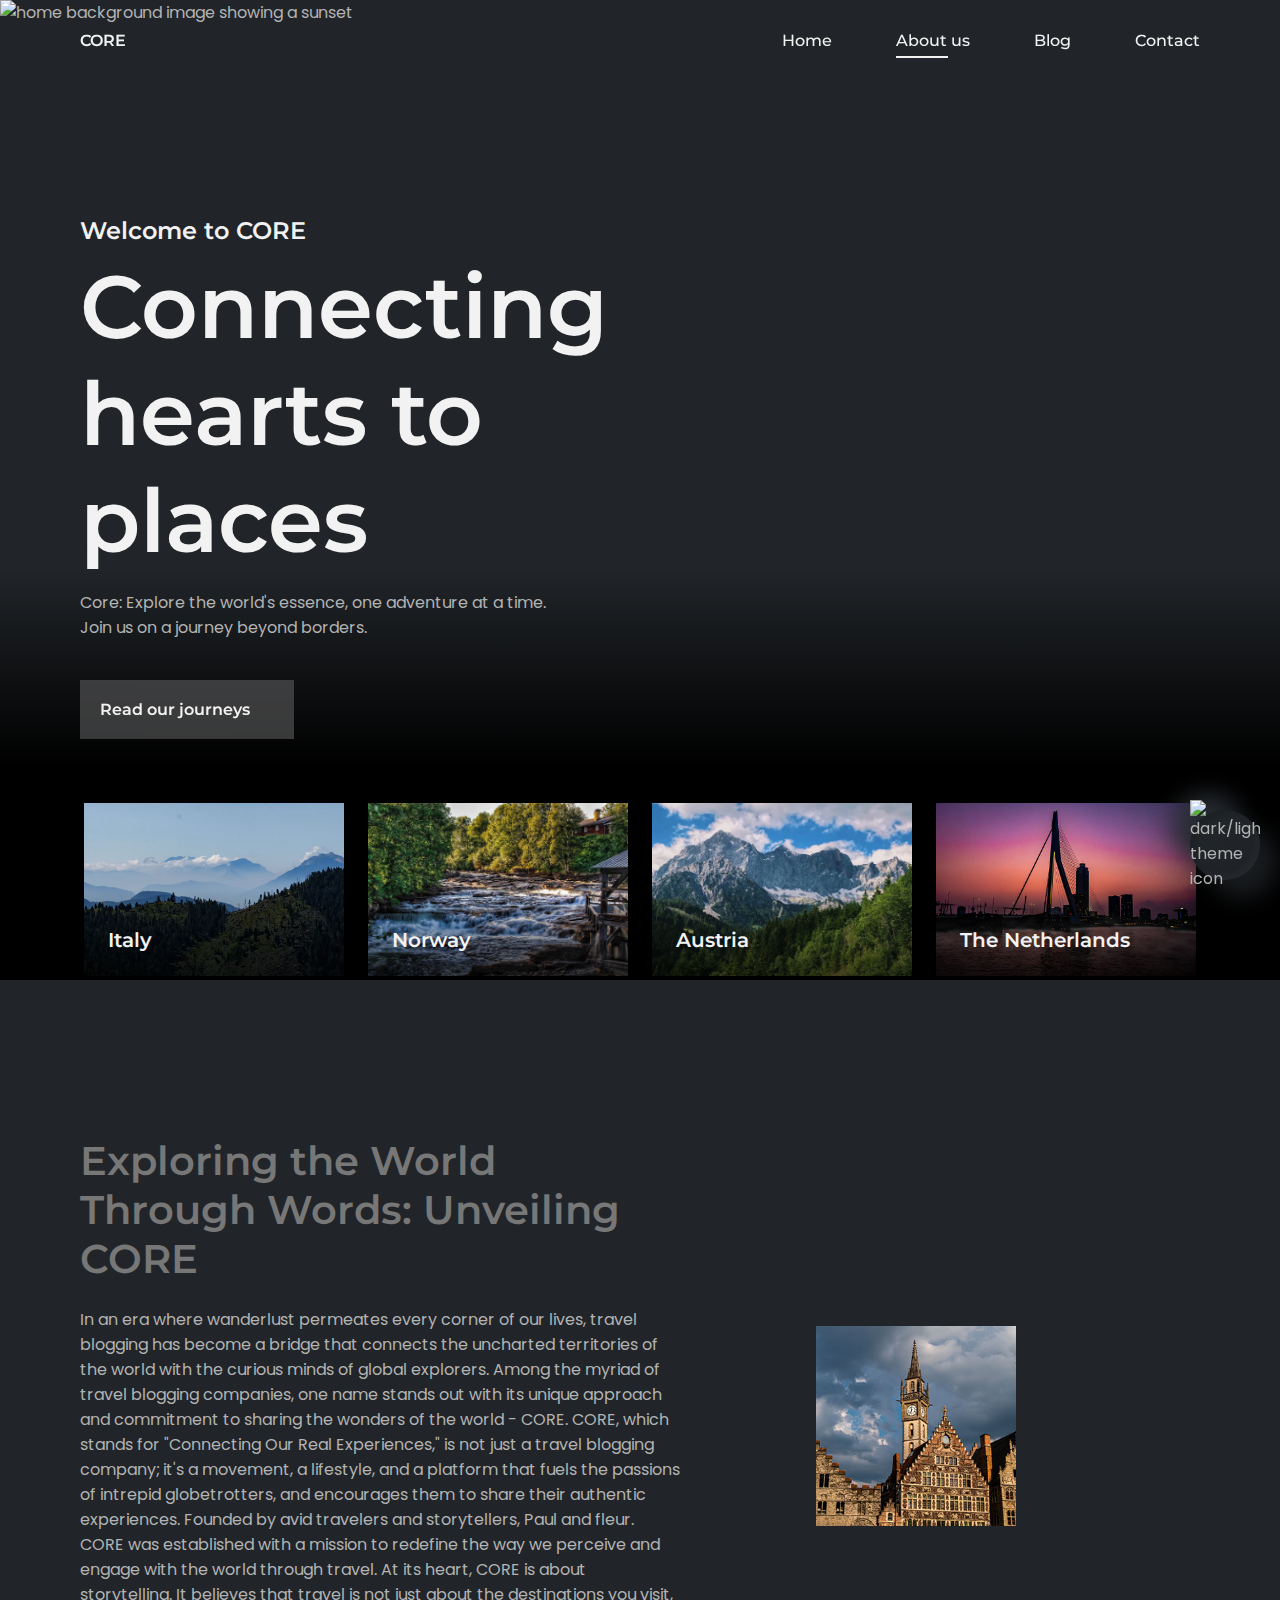
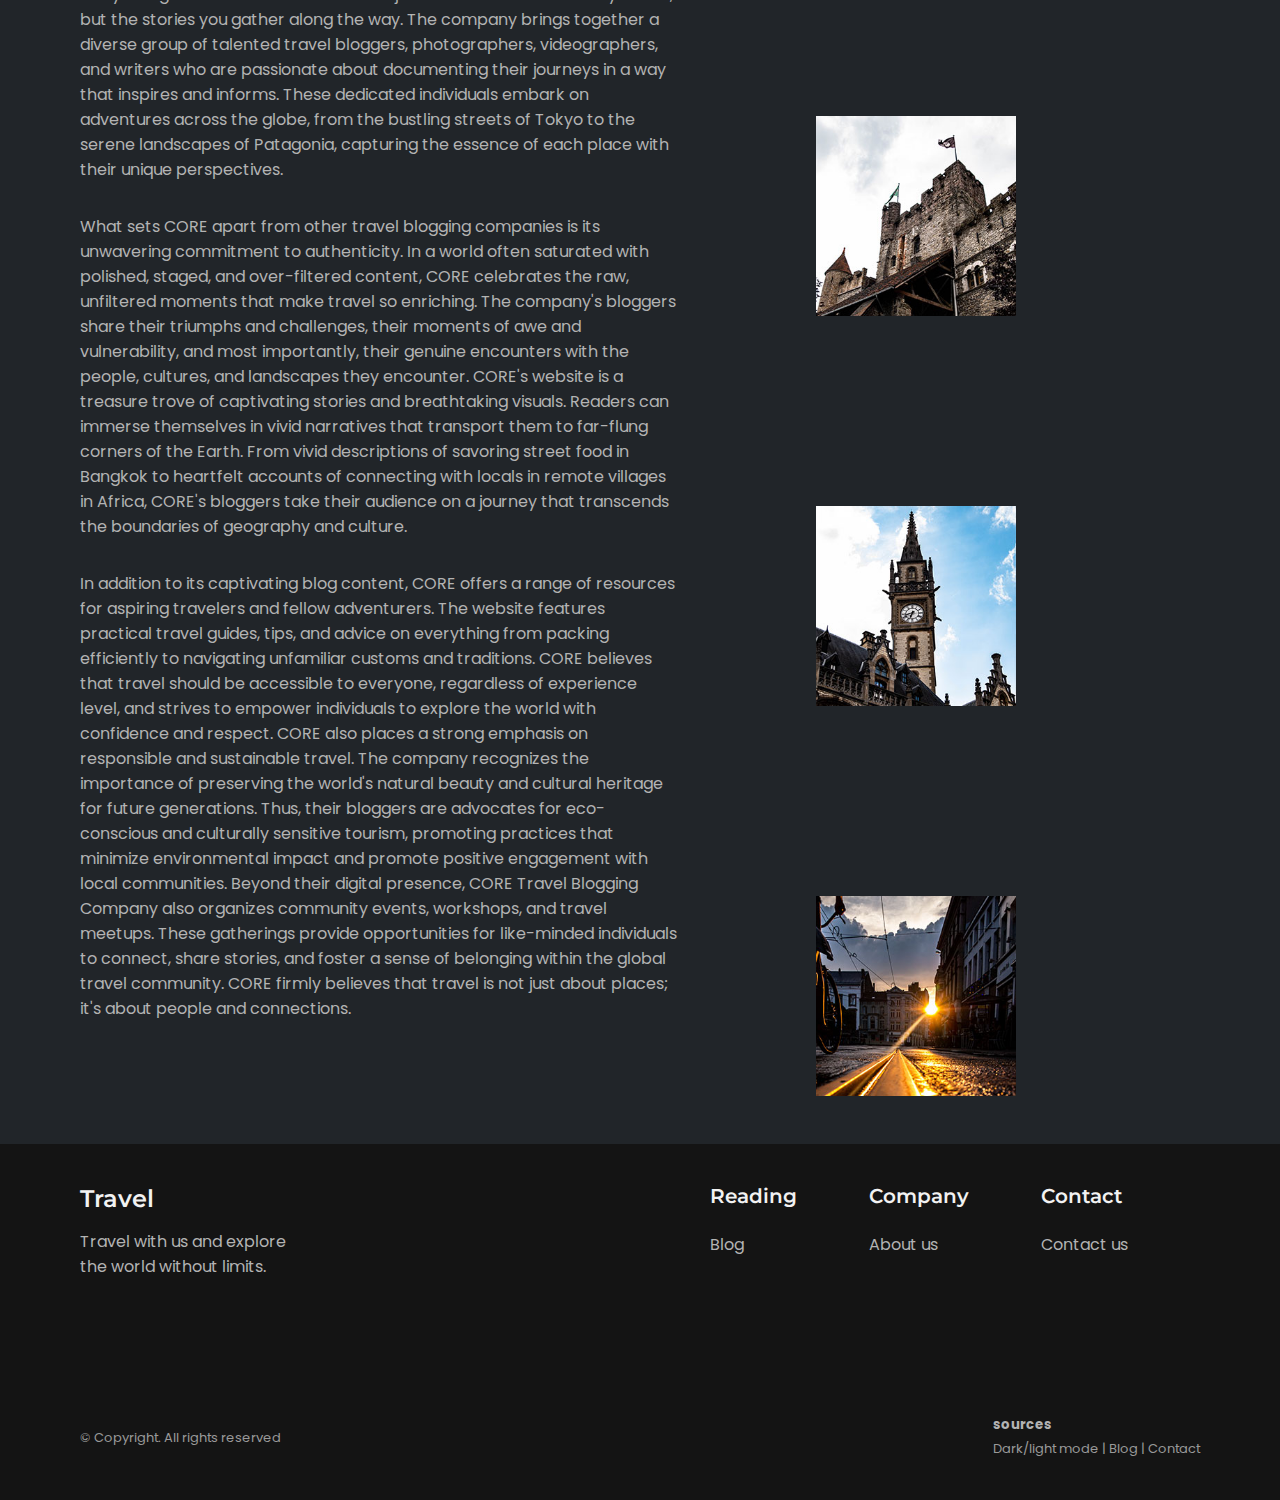
==== commit b431afc8: "added docs" ====
--- a/about.html
+++ b/about.html
@@ -4,22 +4,24 @@
 <head>
     <meta charset="UTF-8">
     <meta name="viewport" content="width=device-width, initial-scale=1.0">
+
     <!--=============== FAVICON ===============-->
     <link rel="shortcut icon" href="assets/img/favicon.png" type="image/x-icon">
+
+    <!--=============== REMIXICONS ===============-->
+    <link href="https://cdn.jsdelivr.net/npm/remixicon@3.2.0/fonts/remixicon.css" rel="stylesheet">
+
     <!--=============== CSS ===============-->
     <link rel="stylesheet" href="assets/css/styles.css">
-    <title>Blog</title>
+
+    <title>CORE</title>
 </head>
 
 <body>
-    <div class="theme-container shadow-dark">
-        <img id="theme-icon" src="https://www.uplooder.net/img/image/2/addf703a24a12d030968858e0879b11e/moon.svg"
-            alt="ERR">
-    </div>
     <header class="header" id="header">
         <a href="#main" class="skip">Skip to main content</a>
         <nav class="nav container">
-            <a href="#" class="nav__logo">
+            <a href="index.html" class="nav__logo">
                 CORE
             </a>
             <section class="nav__menu" id="nav-menu">
@@ -48,137 +50,228 @@
             </section>
         </nav>
     </header>
-    <section class="home section" id="home">
-        <img src="assets/img/sunset1.jpg" alt="home background image showing a sunset" class="home__bg">
-        <section class="home__shadow"></section>
-
-        <section class="home__container container grid">
-            <section class="home__data">
-                <h3 class="home__subtitle">
-                    Welcome to CORE
-                </h3>
-
-                <h1 class="home__title">
-                    Connecting hearts to places
-                </h1>
-
-                <p class="home__description">
-                    Core: Explore the world's essence, one adventure at a time. Join us on a journey beyond borders.
-                </p>
-
-                <a href="blog.html" class="button">
-                    Read our journeys <i class="ri-arrow-right-line"></i>
-                </a>
-
-            </section>
-
-            <section class="home__cards grid">
-                <section class="home__card">
-                    <img src="assets/img/home-trees.jpg" alt="image showing a mountain with fog and trees"
-                        class="home__card-img">
-                    <h3 class="home__card-title">Italy</h3>
-                    <span class="home__card-shadow"></span>
-                </section>
-
-                <section class="home__card">
-                    <img src="assets/img/home-lake.jpg" alt="image showing a waterfall" class="home__card-img">
-                    <h3 class="home__card-title">Norway</h3>
-                    <span class="home__card-shadow"></span>
-                </section>
-
-                <section class="home__card">
-                    <img src="assets/img/home-mountain.jpg" alt="image showing a mountain" class="home__card-img">
-                    <h3 class="home__card-title">Austria</h3>
-                    <span class="home__card-shadow"></span>
-                </section>
-
-                <section class="home__card">
-                    <img src="assets/img/home-beach.jpg" alt="image showing the erasmusbrug during sunset"
-                        class="home__card-img">
-                    <h3 class="home__card-title">The Netherlands</h3>
-                    <span class="home__card-shadow"></span>
+    <!--==================== MAIN ====================-->
+    <main id="main">
+        <div class="theme-container shadow-dark">
+            <img id="theme-icon" src="https://www.uplooder.net/img/image/2/addf703a24a12d030968858e0879b11e/moon.svg"
+                alt="dark/light theme icon">
+        </div>
+        <section class="home section" id="home">
+            <img src="assets/img/sunset1.jpg" alt="home background image showing a sunset" class="home__bg">
+            <section class="home__shadow"></section>
+
+            <section class="home__container container grid">
+                <section class="home__data">
+                    <h3 class="home__subtitle">
+                        Welcome to CORE
+                    </h3>
+
+                    <h1 class="home__title">
+                        Connecting hearts to places
+                    </h1>
+
+                    <p class="home__description">
+                        Core: Explore the world's essence, one adventure at a time. Join us on a journey beyond borders.
+                    </p>
+
+                    <a href="blog.html" class="button">
+                        Read our journeys <i class="ri-arrow-right-line"></i>
+                    </a>
+                </section>
+
+                <section class="home__cards grid">
+                    <section class="home__card">
+                        <img src="assets/img/home-trees.jpg" alt="image showing a mountain with fog and trees"
+                            class="home__card-img">
+                        <h3 class="home__card-title">Italy</h3>
+                        <span class="home__card-shadow"></span>
+                    </section>
+
+                    <section class="home__card">
+                        <img src="assets/img/home-lake.jpg" alt="image showing a waterfall" class="home__card-img">
+                        <h3 class="home__card-title">Norway</h3>
+                        <span class="home__card-shadow"></span>
+                    </section>
+
+                    <section class="home__card">
+                        <img src="assets/img/home-mountain.jpg" alt="image showing a mountain" class="home__card-img">
+                        <h3 class="home__card-title">Austria</h3>
+                        <span class="home__card-shadow"></span>
+                    </section>
+
+                    <section class="home__card">
+                        <img src="assets/img/home-beach.jpg" alt="image showing the erasmusbrug during sunset"
+                            class="home__card-img">
+                        <h3 class="home__card-title">The Netherlands</h3>
+                        <span class="home__card-shadow"></span>
+                    </section>
                 </section>
             </section>
         </section>
-    </section>
-    <section class="about section" id="about">
-        <article class="aboutp__container container grid">
-            <article class="about__data">
-                <h2 class="aboutsection__title">
-                    Exploring the World Through Words: Unveiling CORE
-                </h2>
-
-                <p class="aboutp__description">
-
-                    In an era where wanderlust permeates every corner of our lives, travel blogging has become a bridge
-                    that connects the uncharted territories of the world with the curious minds of global explorers.
-                    Among the myriad of travel blogging companies, one name stands out with its unique approach and
-                    commitment to sharing the wonders of the world - CORE.
-
-                    CORE, which stands for "Connecting Our Real Experiences," is not just a travel blogging company;
-                    it's a movement, a lifestyle, and a platform that fuels the passions of intrepid globetrotters, and
-                    encourages them to share their authentic experiences. Founded by avid travelers and storytellers,
-                    Paul and fleur. CORE was established with a mission to redefine the way we perceive and engage with
-                    the world through travel.
-
-                    At its heart, CORE is about storytelling. It believes that travel is not just about the destinations
-                    you visit, but the stories you gather along the way. The company brings together a diverse group of
-                    talented travel bloggers, photographers, videographers, and writers who are passionate about
-                    documenting their journeys in a way that inspires and informs. These dedicated individuals embark on
-                    adventures across the globe, from the bustling streets of Tokyo to the serene landscapes of
-                    Patagonia, capturing the essence of each place with their unique perspectives.
-                </p>
-
-
-                <p class="aboutp__description">
-                    What sets CORE apart from other travel blogging companies is its unwavering commitment to
-                    authenticity. In a world often saturated with polished, staged, and over-filtered content, CORE
-                    celebrates the raw, unfiltered moments that make travel so enriching. The company's bloggers share
-                    their triumphs and challenges, their moments of awe and vulnerability, and most importantly, their
-                    genuine encounters with the people, cultures, and landscapes they encounter.
-
-                    CORE's website is a treasure trove of captivating stories and breathtaking visuals. Readers can
-                    immerse themselves in vivid narratives that transport them to far-flung corners of the Earth. From
-                    vivid descriptions of savoring street food in Bangkok to heartfelt accounts of connecting with
-                    locals in remote villages in Africa, CORE's bloggers take their audience on a journey that
-                    transcends the boundaries of geography and culture.
-                </p>
-
-
-                <p class="aboutp__description">
-                    In addition to its captivating blog content, CORE offers a range of resources for aspiring travelers
-                    and fellow adventurers. The website features practical travel guides, tips, and advice on everything
-                    from packing efficiently to navigating unfamiliar customs and traditions. CORE believes that travel
-                    should be accessible to everyone, regardless of experience level, and strives to empower individuals
-                    to explore the world with confidence and respect.
-
-                    CORE also places a strong emphasis on responsible and sustainable travel. The company recognizes the
-                    importance of preserving the world's natural beauty and cultural heritage for future generations.
-                    Thus, their bloggers are advocates for eco-conscious and culturally sensitive tourism, promoting
-                    practices that minimize environmental impact and promote positive engagement with local communities.
-
-                    Beyond their digital presence, CORE Travel Blogging Company also organizes community events,
-                    workshops, and travel meetups. These gatherings provide opportunities for like-minded individuals to
-                    connect, share stories, and foster a sense of belonging within the global travel community. CORE
-                    firmly believes that travel is not just about places; it's about people and connections.
-                </p>
-            </article>
-
-            <article class="aboutp__image">
-                <img src="assets/img/about-bumblebee.jpg" alt="image showing a bumblebee in a flower"
-                    class="about__img">
-                <img src="assets/img/about-bumblebee.jpg" alt="image showing a bumblebee in a flower"
-                    class="about__img">
-                <img src="assets/img/about-bumblebee.jpg" alt="image showing a bumblebee in a flower"
-                    class="about__img">
-                <img src="assets/img/about-bumblebee.jpg" alt="image showing a bumblebee in a flower"
-                    class="about__img">
-            </article>
-
-        </article>
-
-    </section>
-    <script src="assets/js/test.js"></script>
+        <section class="about section" id="about">
+            <section class="aboutp__container container grid">
+                <article class="about__data">
+                    <h2 class="aboutsection__title">
+                        Exploring the World Through Words: Unveiling CORE
+                    </h2>
+                    <p class="aboutp__description">
+                        In an era where wanderlust permeates every corner of our lives, travel blogging has become a
+                        bridge
+                        that connects the uncharted territories of the world with the curious minds of global explorers.
+                        Among the myriad of travel blogging companies, one name stands out with its unique approach and
+                        commitment to sharing the wonders of the world - CORE.
+
+                        CORE, which stands for "Connecting Our Real Experiences," is not just a travel blogging company;
+                        it's a movement, a lifestyle, and a platform that fuels the passions of intrepid globetrotters,
+                        and
+                        encourages them to share their authentic experiences. Founded by avid travelers and
+                        storytellers,
+                        Paul and fleur. CORE was established with a mission to redefine the way we perceive and engage
+                        with
+                        the world through travel.
+
+                        At its heart, CORE is about storytelling. It believes that travel is not just about the
+                        destinations
+                        you visit, but the stories you gather along the way. The company brings together a diverse group
+                        of
+                        talented travel bloggers, photographers, videographers, and writers who are passionate about
+                        documenting their journeys in a way that inspires and informs. These dedicated individuals
+                        embark on
+                        adventures across the globe, from the bustling streets of Tokyo to the serene landscapes of
+                        Patagonia, capturing the essence of each place with their unique perspectives.
+                    </p>
+                    <p class="aboutp__description">
+                        What sets CORE apart from other travel blogging companies is its unwavering commitment to
+                        authenticity. In a world often saturated with polished, staged, and over-filtered content, CORE
+                        celebrates the raw, unfiltered moments that make travel so enriching. The company's bloggers
+                        share
+                        their triumphs and challenges, their moments of awe and vulnerability, and most importantly,
+                        their
+                        genuine encounters with the people, cultures, and landscapes they encounter.
+
+                        CORE's website is a treasure trove of captivating stories and breathtaking visuals. Readers can
+                        immerse themselves in vivid narratives that transport them to far-flung corners of the Earth.
+                        From
+                        vivid descriptions of savoring street food in Bangkok to heartfelt accounts of connecting with
+                        locals in remote villages in Africa, CORE's bloggers take their audience on a journey that
+                        transcends the boundaries of geography and culture.
+                    </p>
+                    <p class="aboutp__description">
+                        In addition to its captivating blog content, CORE offers a range of resources for aspiring
+                        travelers
+                        and fellow adventurers. The website features practical travel guides, tips, and advice on
+                        everything
+                        from packing efficiently to navigating unfamiliar customs and traditions. CORE believes that
+                        travel
+                        should be accessible to everyone, regardless of experience level, and strives to empower
+                        individuals
+                        to explore the world with confidence and respect.
+
+                        CORE also places a strong emphasis on responsible and sustainable travel. The company recognizes
+                        the
+                        importance of preserving the world's natural beauty and cultural heritage for future
+                        generations.
+                        Thus, their bloggers are advocates for eco-conscious and culturally sensitive tourism, promoting
+                        practices that minimize environmental impact and promote positive engagement with local
+                        communities.
+
+                        Beyond their digital presence, CORE Travel Blogging Company also organizes community events,
+                        workshops, and travel meetups. These gatherings provide opportunities for like-minded
+                        individuals to
+                        connect, share stories, and foster a sense of belonging within the global travel community. CORE
+                        firmly believes that travel is not just about places; it's about people and connections.
+                    </p>
+                </article>
+                <section class="aboutp__image">
+                    <img src="assets/img/about-1.jpg" alt="image showing a building" class="about__img">
+                    <img src="assets/img/about-2.jpg" alt="image showing a building" class="about__img">
+                    <img src="assets/img/about-3.jpg" alt="image showing a building" class="about__img">
+                    <img src="assets/img/about-4.jpg" alt="image showing a sunset" class="about__img">
+                </section>
+            </section>
+        </section>
+    </main>
+    <!--==================== FOOTER ====================-->
+    <footer>
+        <section class="footer__container container grid">
+            <section class="footer__content grid">
+                <section>
+                    <a href="" class="footer__logo">Travel</a>
+
+                    <p class="footer__description">Travel with us and explore <br>
+                        the world without limits.
+                    </p>
+                </section>
+
+                <section class="footer__data grid">
+                    <section>
+                        <h3 class="footer__title">Reading</h3>
+
+                        <ul class="footer__links">
+                            <li>
+                                <a href="blog.html" class="footer__link">Blog</a>
+                            </li>
+                        </ul>
+                    </section>
+
+                    <section>
+                        <h3 class="footer__title">Company</h3>
+
+                        <ul class="footer__links">
+                            <li>
+                                <a href="about.html" class="footer__link">About us</a>
+                            </li>
+                        </ul>
+                    </section>
+
+                    <section>
+                        <h3 class="footer__title">Contact</h3>
+
+                        <ul class="footer__links">
+                            <li>
+                                <a href="contact.html" class="footer__link">Contact us</a>
+                            </li>
+                        </ul>
+                    </section>
+                </section>
+            </section>
+
+            <section class="footer__group">
+                <section class="footer__social">
+                    <a href="" target="_blank" class="footer__social-links">
+                        <i class="ri-facebook-line"></i>
+                    </a>
+
+                    <a href="" target="_blank" class="footer__social-links">
+                        <i class="ri-instagram-line"></i>
+                    </a>
+
+                    <a href="" target="_blank" class="footer__social-links">
+                        <i class="ri-twitter-line"></i>
+                    </a>
+
+                    <a href="" target="_blank" class="footer__social-links">
+                        <i class="ri-youtube-line"></i>
+                    </a>
+                </section>
+
+                <span class="footer__copy">
+                    &#169; Copyright. All rights reserved
+                </span>
+                <article class="footer__link">
+                    <h5>sources</h5>
+                    <a href="https://codepen.io/alireza82/pen/poRqBOq">Dark/light mode |</a>
+                    <a href="https://css-irl.info/css-only-slide-up-caption-hover-effect/">Blog |</a>
+                    <a href="https://codepen.io/erlenmasson/pen/azVZXQ">Contact</a>
+                </article>
+            </section>
+        </section>
+    </footer>
+    <!--=============== SCROLLREVEAL ===============-->
+    <script src="assets/js/scrollreveal.min.js"></script>
+
+    <!--=============== MAIN JS ===============-->
+    <script src="assets/js/about.js"></script>
 </body>
 
 </html>--- a/assets/css/styles.css
+++ b/assets/css/styles.css
@@ -394,12 +394,6 @@
   row-gap: 2.5rem;
 }
 
-.popular__image {
-  position: relative;
-  overflow: hidden;
-  margin-bottom: 1rem;
-}
-
 .popular__img {
   transition: transform .4s;
 }
@@ -418,19 +412,6 @@
 .popular__title {
   font-size: var(--small-font-size);
   margin-bottom: .5rem;
-}
-
-.popular__location {
-  display: inline-flex;
-  align-items: center;
-  column-gap: .25rem;
-  font-size: var(--small-font-size);
-  font-family: var(--second-font);
-  font-weight: 500;
-}
-
-.popular__location i {
-  font-size: 1rem;
 }
 
 .popular__image:hover .popular__img {
@@ -549,7 +530,7 @@
 }
 
 /*=============== FOOTER ===============*/
-.footer {
+footer {
   padding-block: 2.5rem;
   background-color: var(--container-color);
 }
@@ -624,7 +605,7 @@
   text-align: center;
 }
 
-.footer__link a{
+.footer__link a {
   font-size: var(--smaller-font-size);
   color: var(--text-color-light);
   text-align: center;
